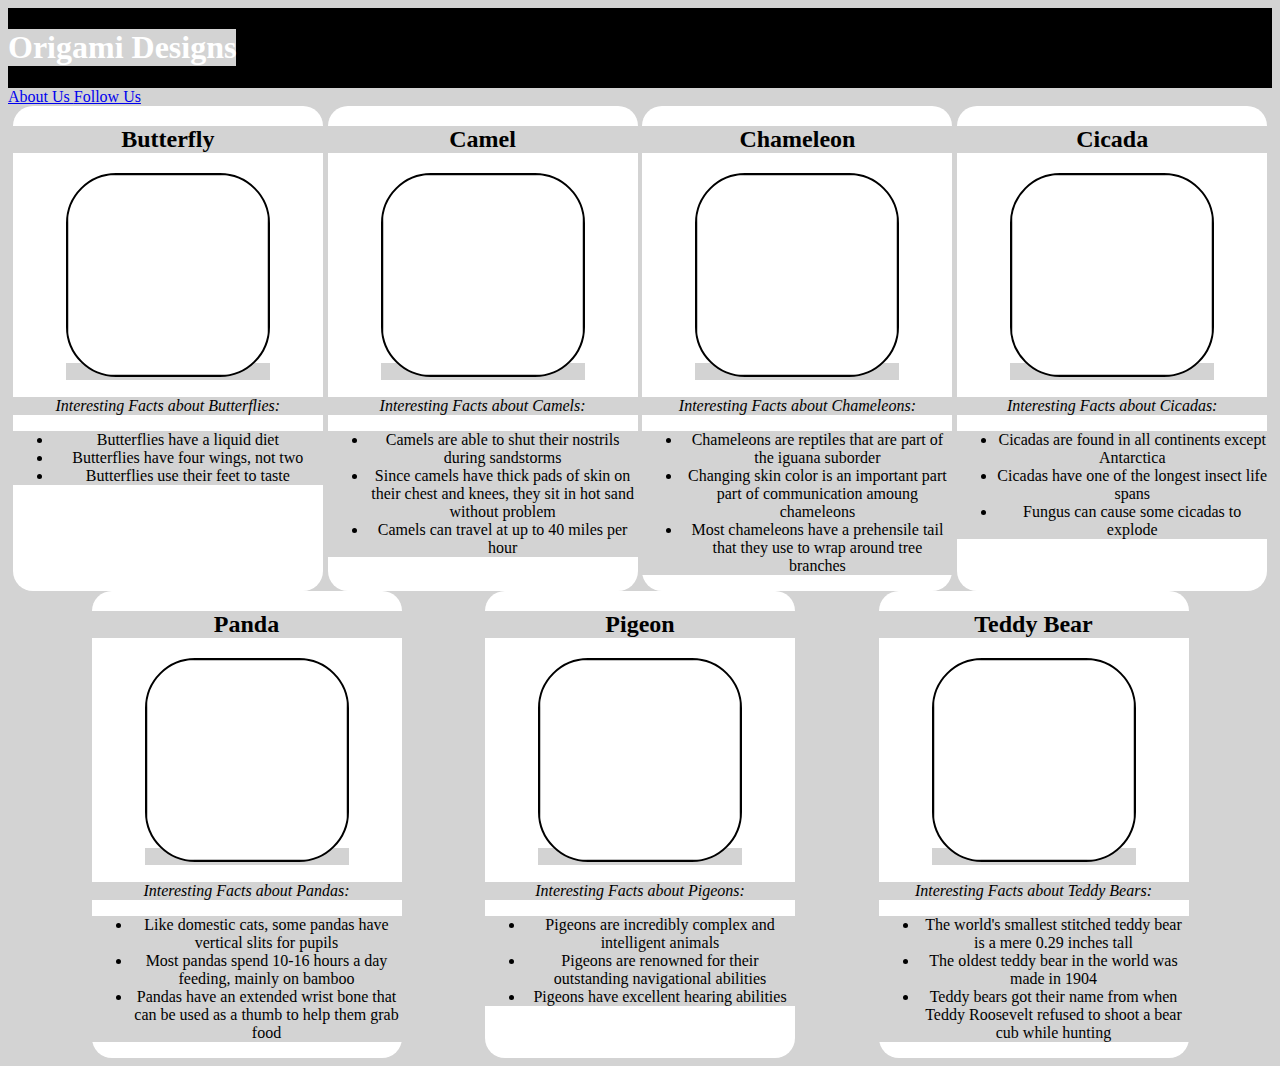
==== index.html @ 625b1e3b "Add files via upload" ====
<!DOCTYPE html>
<html>

   <head>
      <title> Origami Designs </title>
      <link rel = "stylesheet"
          type = "text/css"
          href = "style.css"/>
   </head>

   <body>
      <div class = "header">
        <h1> Origami Designs </h1>
      </div>

      <div class = "menu">
        <a href = "about.html"> About Us </a>
        <a href = "followus.html"> Follow Us </a>
      </div>

      <div class = "grid">
        <div class = "items">
         <div class = "text">
          <h2> Butterfly </h2>
          <a href = "http://origami.me/butterfly/"> <img scr = "images/butterfly.png" width = "200px" height = "200px"> </a>
          <p> <i> Interesting Facts about Butterflies: </i> </p>
          <ul>
             <li> Butterflies have a liquid diet </li>
             <li> Butterflies have four wings, not two </li>
             <li> Butterflies use their feet to taste </li>
          </ul>
         </div>
        </div>

        <div class = "items">
          <h2> Camel </h2>
          <a href = "http://origami.me/camel/"> <img scr = "images/camel.png" width = "200px" height = "200px"> </a>
          <p> <i> Interesting Facts about Camels: </i> </p>
          <ul>
             <li> Camels are able to shut their nostrils during sandstorms </li>
             <li> Since camels have thick pads of skin on their chest and knees, they sit in hot sand without problem </li>
             <li> Camels can travel at up to 40 miles per hour </li>
          </ul>
        </div>

        <div class = "items">
          <h2> Chameleon </h2>
          <a href = "http://origami.me/chameleon/"> <img scr = "images/chameleon.png" width = "200px" height = "200px"> </a>
          <p> <i> Interesting Facts about Chameleons: </i> </p>
          <ul>
             <li> Chameleons are reptiles that are part of the iguana suborder </li>
             <li> Changing skin color is an important part part of communication amoung chameleons </li>
             <li> Most chameleons have a prehensile tail that they use to wrap around tree branches </li>
          </ul>
        </div>

        <div class = "items">
          <h2> Cicada </h2>
          <a href = "http://origami.me/flying-cicada/"> <img scr = "images/cicada.png" width = "200px" height = "200px"> </a>
          <p> <i> Interesting Facts about Cicadas: </i> </p>
          <ul>
             <li> Cicadas are found in all continents except Antarctica </li>
             <li> Cicadas have one of the longest insect life spans </li>
             <li> Fungus can cause some cicadas to explode </li>
          </ul>
        </div>

        <div class = "items">
          <h2> Panda </h2>
          <a href = "http://origami.me/panda/"> <img scr = "images/panda.png" width = "200px" height = "200px"> </a>
          <p> <i> Interesting Facts about Pandas: </i> </p>
          <ul>
             <li> Like domestic cats, some pandas have vertical slits for pupils </li>
             <li> Most pandas spend 10-16 hours a day feeding, mainly on bamboo </li>
             <li> Pandas have an extended wrist bone that can be used as a thumb to help them grab food </li>
          </ul>
        </div>

        <div class = "items">
          <h2> Pigeon </h2>
          <a href = "http://origami.me/pigeon/"> <img scr = "images/pigeon.png" width = "200px" height = "200px"> </a>
          <p> <i> Interesting Facts about Pigeons: </i> </p>
          <ul>
             <li> Pigeons are incredibly complex and intelligent animals </li>
             <li> Pigeons are renowned for their outstanding navigational abilities </li>
             <li> Pigeons have excellent hearing abilities </li>
          </ul>
        </div>

        <div class = "items">
          <h2> Teddy Bear </h2>
          <a href = "http://origami.me/teddy-bear/"> <img scr = "images/teddy.png" width = "200px" height = "200px"> </a>
          <p> <i> Interesting Facts about Teddy Bears: </i> </p>
          <ul>
             <li> The world's smallest stitched teddy bear is a mere 0.29 inches tall </li>
             <li> The oldest teddy bear in the world was made in 1904 </li>
             <li> Teddy bears got their name from when Teddy Roosevelt refused to shoot a bear cub while hunting </li>
          </ul>
        </div>
      </div>

   </body>

</html>
---- style.css ----
*{
    background-color: lightgray;
}

.header{
    color: white;
    background-color: black;

    display: flex;
    justify-content: space-between;
    text-align: center;
}

.menu{
    color: black;
}

.grid{
    background-color: lightgray;

    display: flex;
    flex-wrap: wrap;
    justify-content: space-evenly;
}

.grid img{
    background-color: white;

    border: 2px solid black;
    border-radius: 50px;
}

.text{
    background-color: white;
}

.items{
    background-color: white;

    border-radius: 20px;
    width: 310px;
    font-family: fantasy;
    text-align: center;
}
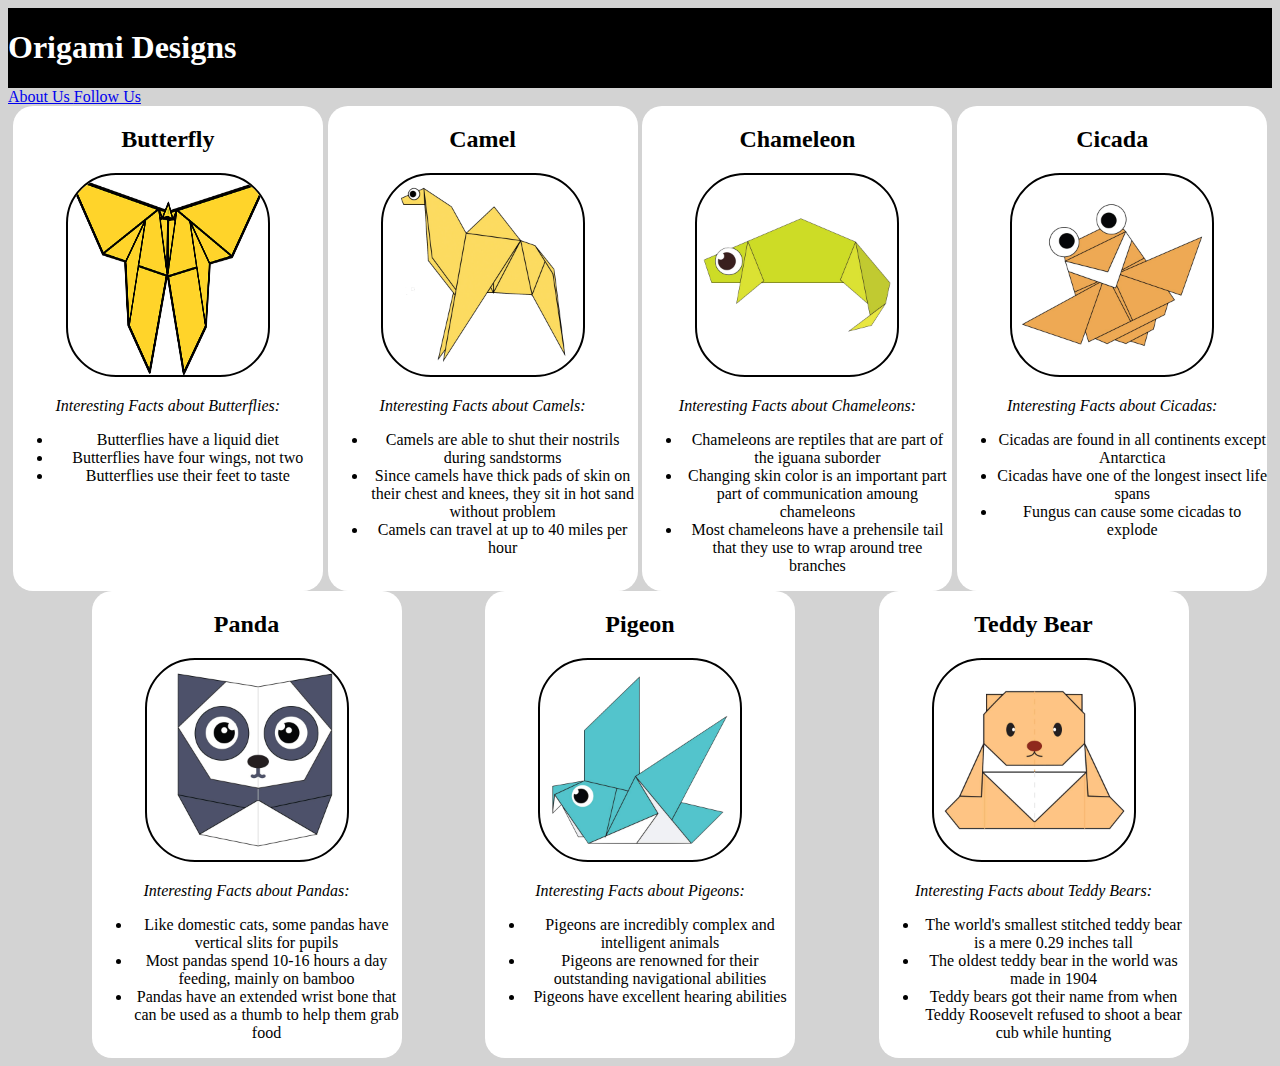
==== commit 87c327f2: "Update index.html" ====
--- a/index.html
+++ b/index.html
@@ -22,7 +22,7 @@
         <div class = "items">
          <div class = "text">
           <h2> Butterfly </h2>
-          <a href = "http://origami.me/butterfly/"> <img scr = "images/butterfly.png" width = "200px" height = "200px"> </a>
+          <a href = "http://origami.me/butterfly/"> <img src = "butterfly.png" width = "200px" height = "200px"> </a>
           <p> <i> Interesting Facts about Butterflies: </i> </p>
           <ul>
              <li> Butterflies have a liquid diet </li>
@@ -34,7 +34,7 @@
 
         <div class = "items">
           <h2> Camel </h2>
-          <a href = "http://origami.me/camel/"> <img scr = "images/camel.png" width = "200px" height = "200px"> </a>
+          <a href = "http://origami.me/camel/"> <img src = "camel.png" width = "200px" height = "200px"> </a>
           <p> <i> Interesting Facts about Camels: </i> </p>
           <ul>
              <li> Camels are able to shut their nostrils during sandstorms </li>
@@ -45,7 +45,7 @@
 
         <div class = "items">
           <h2> Chameleon </h2>
-          <a href = "http://origami.me/chameleon/"> <img scr = "images/chameleon.png" width = "200px" height = "200px"> </a>
+          <a href = "http://origami.me/chameleon/"> <img src = "chameleon.png" width = "200px" height = "200px"> </a>
           <p> <i> Interesting Facts about Chameleons: </i> </p>
           <ul>
              <li> Chameleons are reptiles that are part of the iguana suborder </li>
@@ -56,7 +56,7 @@
 
         <div class = "items">
           <h2> Cicada </h2>
-          <a href = "http://origami.me/flying-cicada/"> <img scr = "images/cicada.png" width = "200px" height = "200px"> </a>
+          <a href = "http://origami.me/flying-cicada/"> <img src = "cicada.png" width = "200px" height = "200px"> </a>
           <p> <i> Interesting Facts about Cicadas: </i> </p>
           <ul>
              <li> Cicadas are found in all continents except Antarctica </li>
@@ -67,7 +67,7 @@
 
         <div class = "items">
           <h2> Panda </h2>
-          <a href = "http://origami.me/panda/"> <img scr = "images/panda.png" width = "200px" height = "200px"> </a>
+          <a href = "http://origami.me/panda/"> <img src = "panda.png" width = "200px" height = "200px"> </a>
           <p> <i> Interesting Facts about Pandas: </i> </p>
           <ul>
              <li> Like domestic cats, some pandas have vertical slits for pupils </li>
@@ -78,7 +78,7 @@
 
         <div class = "items">
           <h2> Pigeon </h2>
-          <a href = "http://origami.me/pigeon/"> <img scr = "images/pigeon.png" width = "200px" height = "200px"> </a>
+          <a href = "http://origami.me/pigeon/"> <img src = "pigeon.png" width = "200px" height = "200px"> </a>
           <p> <i> Interesting Facts about Pigeons: </i> </p>
           <ul>
              <li> Pigeons are incredibly complex and intelligent animals </li>
@@ -89,7 +89,7 @@
 
         <div class = "items">
           <h2> Teddy Bear </h2>
-          <a href = "http://origami.me/teddy-bear/"> <img scr = "images/teddy.png" width = "200px" height = "200px"> </a>
+          <a href = "http://origami.me/teddy-bear/"> <img src = "teddy.png" width = "200px" height = "200px"> </a>
           <p> <i> Interesting Facts about Teddy Bears: </i> </p>
           <ul>
              <li> The world's smallest stitched teddy bear is a mere 0.29 inches tall </li>
@@ -101,4 +101,4 @@
 
    </body>
 
-</html>+</html>
--- a/style.css
+++ b/style.css
@@ -1,4 +1,4 @@
-*{
+body{
     background-color: lightgray;
 }
 
@@ -41,4 +41,4 @@
     width: 310px;
     font-family: fantasy;
     text-align: center;
-}+}
